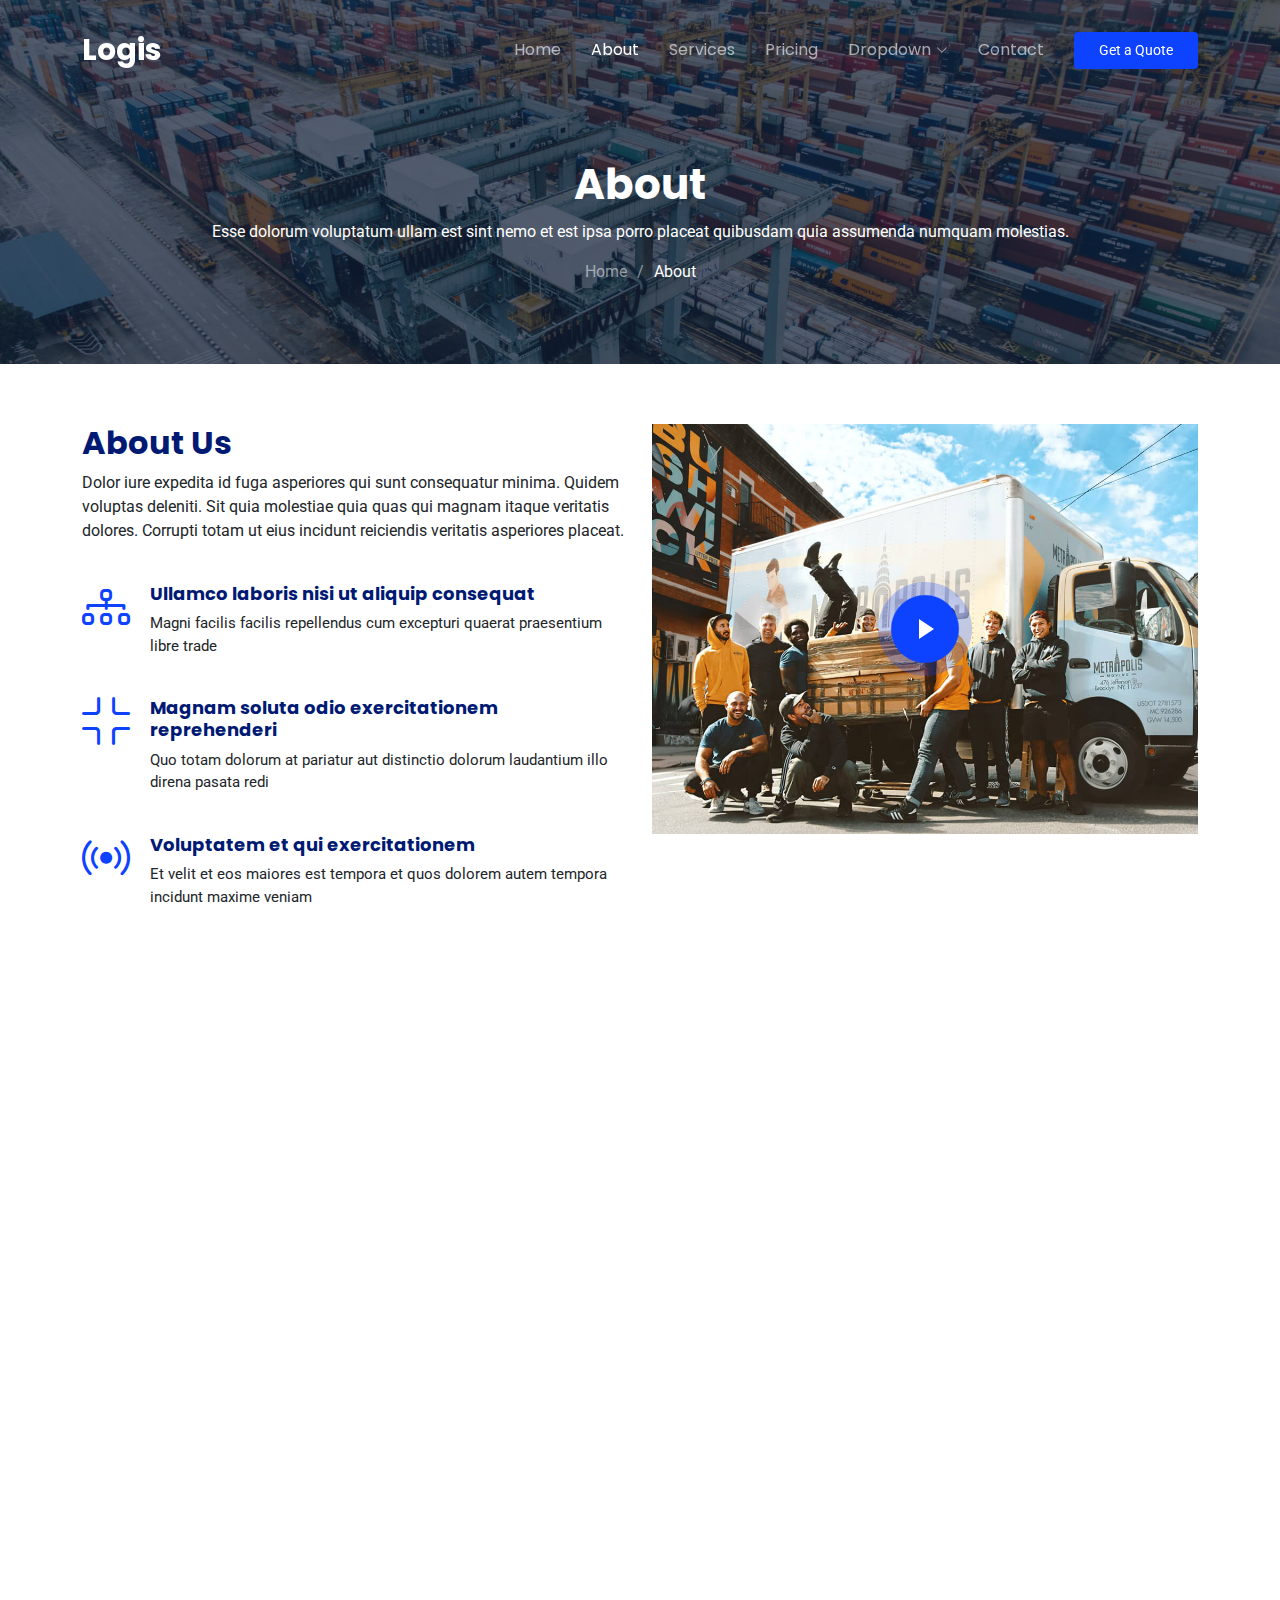
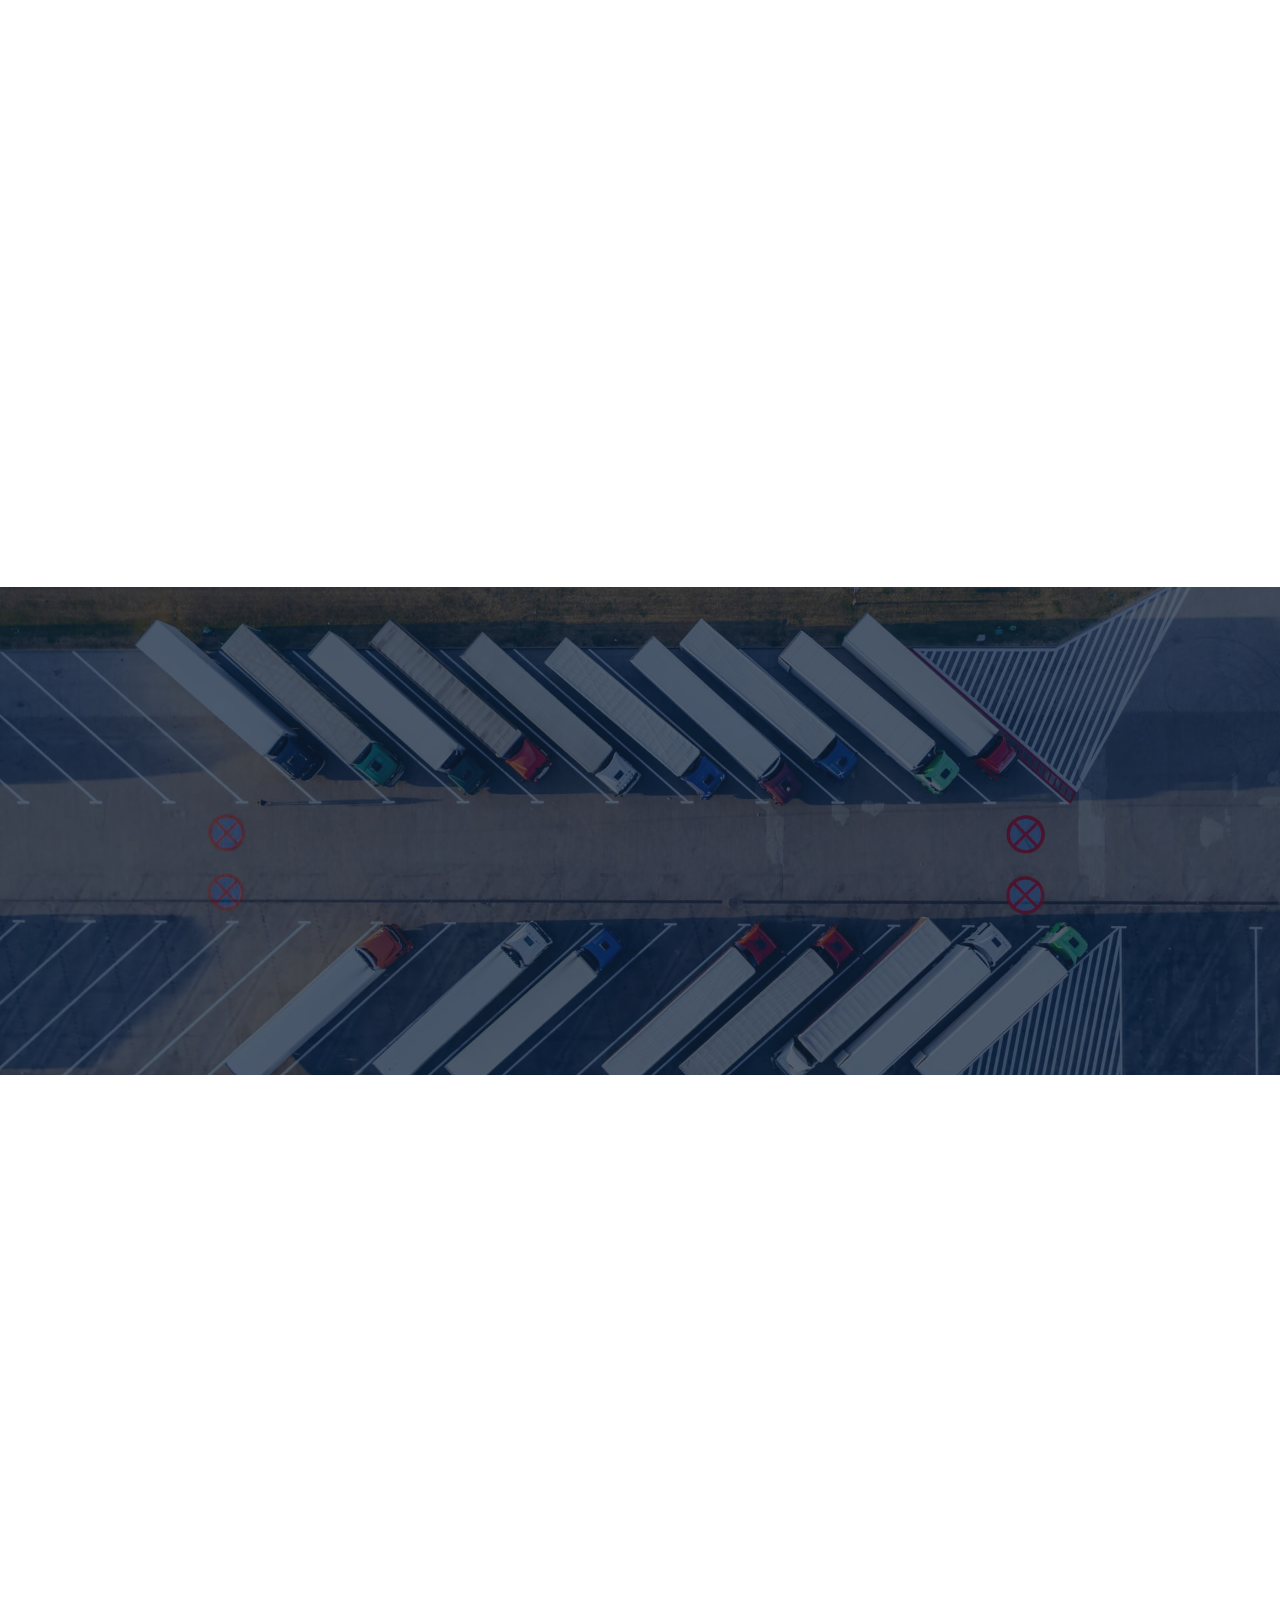
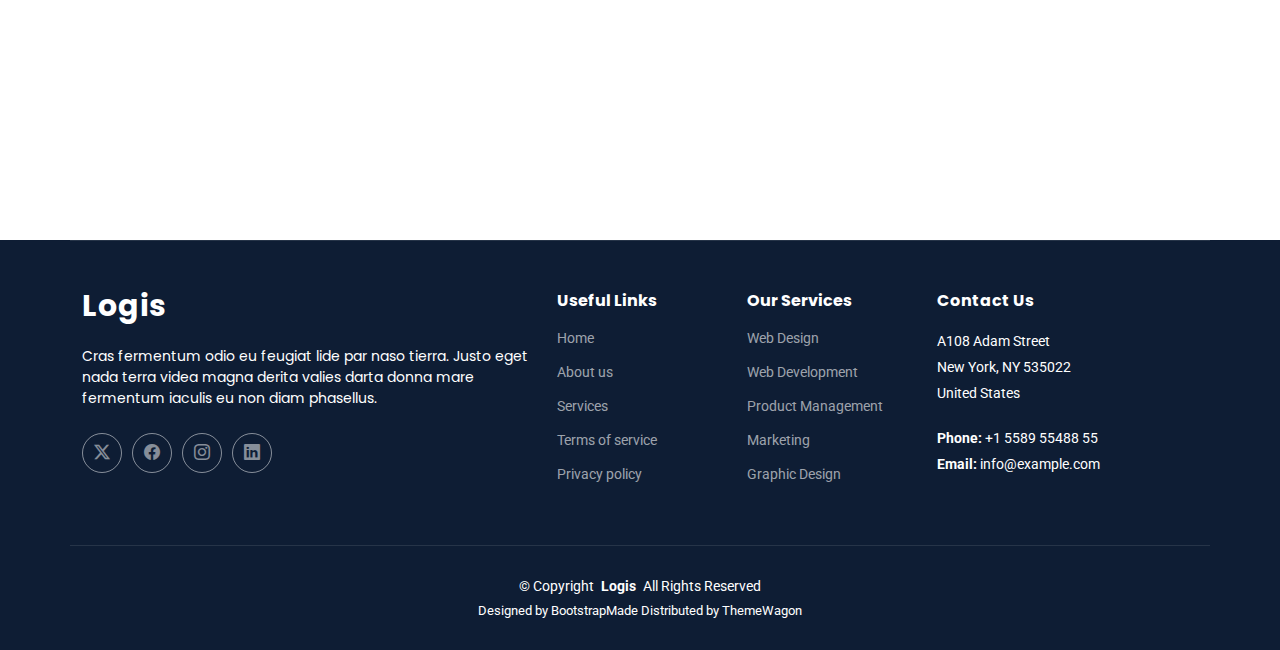
==== about.html @ e684bfeb "first commit" ====
<!DOCTYPE html>
<html lang="en">

<head>
  <meta charset="utf-8">
  <meta content="width=device-width, initial-scale=1.0" name="viewport">
  <title>About - Logis Bootstrap Template</title>
  <meta name="description" content="">
  <meta name="keywords" content="">

  <!-- Favicons -->
  <link href="assets/img/favicon.png" rel="icon">
  <link href="assets/img/apple-touch-icon.png" rel="apple-touch-icon">

  <!-- Fonts -->
  <link href="https://fonts.googleapis.com" rel="preconnect">
  <link href="https://fonts.gstatic.com" rel="preconnect" crossorigin>
  <link href="https://fonts.googleapis.com/css2?family=Roboto:ital,wght@0,100;0,300;0,400;0,500;0,700;0,900;1,100;1,300;1,400;1,500;1,700;1,900&family=Poppins:ital,wght@0,100;0,200;0,300;0,400;0,500;0,600;0,700;0,800;0,900;1,100;1,200;1,300;1,400;1,500;1,600;1,700;1,800;1,900&display=swap" rel="stylesheet">

  <!-- Vendor CSS Files -->
  <link href="assets/vendor/bootstrap/css/bootstrap.min.css" rel="stylesheet">
  <link href="assets/vendor/bootstrap-icons/bootstrap-icons.css" rel="stylesheet">
  <link href="assets/vendor/aos/aos.css" rel="stylesheet">
  <link href="assets/vendor/fontawesome-free/css/all.min.css" rel="stylesheet">
  <link href="assets/vendor/glightbox/css/glightbox.min.css" rel="stylesheet">
  <link href="assets/vendor/swiper/swiper-bundle.min.css" rel="stylesheet">

  <!-- Main CSS File -->
  <link href="assets/css/main.css" rel="stylesheet">

  <!-- =======================================================
  * Template Name: Logis
  * Template URL: https://bootstrapmade.com/logis-bootstrap-logistics-website-template/
  * Updated: Aug 07 2024 with Bootstrap v5.3.3
  * Author: BootstrapMade.com
  * License: https://bootstrapmade.com/license/
  ======================================================== -->
</head>

<body class="about-page">

  <header id="header" class="header d-flex align-items-center fixed-top">
    <div class="container-fluid container-xl position-relative d-flex align-items-center">

      <a href="index.html" class="logo d-flex align-items-center me-auto">
        <!-- Uncomment the line below if you also wish to use an image logo -->
        <!-- <img src="assets/img/logo.png" alt=""> -->
        <h1 class="sitename">Logis</h1>
      </a>

      <nav id="navmenu" class="navmenu">
        <ul>
          <li><a href="index.html">Home<br></a></li>
          <li><a href="about.html" class="active">About</a></li>
          <li><a href="services.html">Services</a></li>
          <li><a href="pricing.html">Pricing</a></li>
          <li class="dropdown"><a href="#"><span>Dropdown</span> <i class="bi bi-chevron-down toggle-dropdown"></i></a>
            <ul>
              <li><a href="#">Dropdown 1</a></li>
              <li class="dropdown"><a href="#"><span>Deep Dropdown</span> <i class="bi bi-chevron-down toggle-dropdown"></i></a>
                <ul>
                  <li><a href="#">Deep Dropdown 1</a></li>
                  <li><a href="#">Deep Dropdown 2</a></li>
                  <li><a href="#">Deep Dropdown 3</a></li>
                  <li><a href="#">Deep Dropdown 4</a></li>
                  <li><a href="#">Deep Dropdown 5</a></li>
                </ul>
              </li>
              <li><a href="#">Dropdown 2</a></li>
              <li><a href="#">Dropdown 3</a></li>
              <li><a href="#">Dropdown 4</a></li>
            </ul>
          </li>
          <li><a href="contact.html">Contact</a></li>
        </ul>
        <i class="mobile-nav-toggle d-xl-none bi bi-list"></i>
      </nav>

      <a class="btn-getstarted" href="get-a-quote.html">Get a Quote</a>

    </div>
  </header>

  <main class="main">

    <!-- Page Title -->
    <div class="page-title dark-background" data-aos="fade" style="background-image: url(assets/img/page-title-bg.jpg);">
      <div class="container position-relative">
        <h1>About</h1>
        <p>Esse dolorum voluptatum ullam est sint nemo et est ipsa porro placeat quibusdam quia assumenda numquam molestias.</p>
        <nav class="breadcrumbs">
          <ol>
            <li><a href="index.html">Home</a></li>
            <li class="current">About</li>
          </ol>
        </nav>
      </div>
    </div><!-- End Page Title -->

    <!-- About Section -->
    <section id="about" class="about section">

      <div class="container">

        <div class="row gy-4">

          <div class="col-lg-6 position-relative align-self-start order-lg-last order-first" data-aos="fade-up" data-aos-delay="200">
            <img src="assets/img/about.jpg" class="img-fluid" alt="">
            <a href="https://www.youtube.com/watch?v=Y7f98aduVJ8" class="glightbox pulsating-play-btn"></a>
          </div>

          <div class="col-lg-6 content order-last  order-lg-first" data-aos="fade-up" data-aos-delay="100">
            <h3>About Us</h3>
            <p>
              Dolor iure expedita id fuga asperiores qui sunt consequatur minima. Quidem voluptas deleniti. Sit quia molestiae quia quas qui magnam itaque veritatis dolores. Corrupti totam ut eius incidunt reiciendis veritatis asperiores placeat.
            </p>
            <ul>
              <li>
                <i class="bi bi-diagram-3"></i>
                <div>
                  <h5>Ullamco laboris nisi ut aliquip consequat</h5>
                  <p>Magni facilis facilis repellendus cum excepturi quaerat praesentium libre trade</p>
                </div>
              </li>
              <li>
                <i class="bi bi-fullscreen-exit"></i>
                <div>
                  <h5>Magnam soluta odio exercitationem reprehenderi</h5>
                  <p>Quo totam dolorum at pariatur aut distinctio dolorum laudantium illo direna pasata redi</p>
                </div>
              </li>
              <li>
                <i class="bi bi-broadcast"></i>
                <div>
                  <h5>Voluptatem et qui exercitationem</h5>
                  <p>Et velit et eos maiores est tempora et quos dolorem autem tempora incidunt maxime veniam</p>
                </div>
              </li>
            </ul>
          </div>

        </div>

      </div>

    </section><!-- /About Section -->

    <!-- Stats Section -->
    <section id="stats" class="stats section">

      <div class="container" data-aos="fade-up" data-aos-delay="100">

        <div class="row gy-4">

          <div class="col-lg-3 col-md-6">
            <div class="stats-item text-center w-100 h-100">
              <span data-purecounter-start="0" data-purecounter-end="232" data-purecounter-duration="1" class="purecounter"></span>
              <p>Clients</p>
            </div>
          </div><!-- End Stats Item -->

          <div class="col-lg-3 col-md-6">
            <div class="stats-item text-center w-100 h-100">
              <span data-purecounter-start="0" data-purecounter-end="521" data-purecounter-duration="1" class="purecounter"></span>
              <p>Projects</p>
            </div>
          </div><!-- End Stats Item -->

          <div class="col-lg-3 col-md-6">
            <div class="stats-item text-center w-100 h-100">
              <span data-purecounter-start="0" data-purecounter-end="1453" data-purecounter-duration="1" class="purecounter"></span>
              <p>Hours Of Support</p>
            </div>
          </div><!-- End Stats Item -->

          <div class="col-lg-3 col-md-6">
            <div class="stats-item text-center w-100 h-100">
              <span data-purecounter-start="0" data-purecounter-end="32" data-purecounter-duration="1" class="purecounter"></span>
              <p>Workers</p>
            </div>
          </div><!-- End Stats Item -->

        </div>

      </div>

    </section><!-- /Stats Section -->

    <!-- Team Section -->
    <section id="team" class="team section">

      <!-- Section Title -->
      <div class="container section-title" data-aos="fade-up">
        <span>Our Team<br></span>
        <h2>Our Team</h2>
        <p>Necessitatibus eius consequatur ex aliquid fuga eum quidem sint consectetur velit</p>
      </div><!-- End Section Title -->

      <div class="container">

        <div class="row">

          <div class="col-lg-4 col-md-6 d-flex" data-aos="fade-up" data-aos-delay="100">
            <div class="member">
              <img src="assets/img/team/team-1.jpg" class="img-fluid" alt="">
              <div class="member-content">
                <h4>Walter White</h4>
                <span>Web Development</span>
                <p>
                  Magni qui quod omnis unde et eos fuga et exercitationem. Odio veritatis perspiciatis quaerat qui aut aut aut
                </p>
                <div class="social">
                  <a href=""><i class="bi bi-twitter-x"></i></a>
                  <a href=""><i class="bi bi-facebook"></i></a>
                  <a href=""><i class="bi bi-instagram"></i></a>
                  <a href=""><i class="bi bi-linkedin"></i></a>
                </div>
              </div>
            </div>
          </div><!-- End Team Member -->

          <div class="col-lg-4 col-md-6 d-flex" data-aos="fade-up" data-aos-delay="200">
            <div class="member">
              <img src="assets/img/team/team-2.jpg" class="img-fluid" alt="">
              <div class="member-content">
                <h4>Sarah Jhinson</h4>
                <span>Marketing</span>
                <p>
                  Repellat fugiat adipisci nemo illum nesciunt voluptas repellendus. In architecto rerum rerum temporibus
                </p>
                <div class="social">
                  <a href=""><i class="bi bi-twitter-x"></i></a>
                  <a href=""><i class="bi bi-facebook"></i></a>
                  <a href=""><i class="bi bi-instagram"></i></a>
                  <a href=""><i class="bi bi-linkedin"></i></a>
                </div>
              </div>
            </div>
          </div><!-- End Team Member -->

          <div class="col-lg-4 col-md-6 d-flex" data-aos="fade-up" data-aos-delay="300">
            <div class="member">
              <img src="assets/img/team/team-3.jpg" class="img-fluid" alt="">
              <div class="member-content">
                <h4>William Anderson</h4>
                <span>Content</span>
                <p>
                  Voluptas necessitatibus occaecati quia. Earum totam consequuntur qui porro et laborum toro des clara
                </p>
                <div class="social">
                  <a href=""><i class="bi bi-twitter-x"></i></a>
                  <a href=""><i class="bi bi-facebook"></i></a>
                  <a href=""><i class="bi bi-instagram"></i></a>
                  <a href=""><i class="bi bi-linkedin"></i></a>
                </div>
              </div>
            </div>
          </div><!-- End Team Member -->

        </div>

      </div>

    </section><!-- /Team Section -->

    <!-- Testimonials Section -->
    <section id="testimonials" class="testimonials section dark-background">

      <img src="assets/img/testimonials-bg.jpg" class="testimonials-bg" alt="">

      <div class="container" data-aos="fade-up" data-aos-delay="100">

        <div class="swiper init-swiper">
          <script type="application/json" class="swiper-config">
            {
              "loop": true,
              "speed": 600,
              "autoplay": {
                "delay": 5000
              },
              "slidesPerView": "auto",
              "pagination": {
                "el": ".swiper-pagination",
                "type": "bullets",
                "clickable": true
              }
            }
          </script>
          <div class="swiper-wrapper">

            <div class="swiper-slide">
              <div class="testimonial-item">
                <img src="assets/img/testimonials/testimonials-1.jpg" class="testimonial-img" alt="">
                <h3>Saul Goodman</h3>
                <h4>Ceo &amp; Founder</h4>
                <div class="stars">
                  <i class="bi bi-star-fill"></i><i class="bi bi-star-fill"></i><i class="bi bi-star-fill"></i><i class="bi bi-star-fill"></i><i class="bi bi-star-fill"></i>
                </div>
                <p>
                  <i class="bi bi-quote quote-icon-left"></i>
                  <span>Proin iaculis purus consequat sem cure digni ssim donec porttitora entum suscipit rhoncus. Accusantium quam, ultricies eget id, aliquam eget nibh et. Maecen aliquam, risus at semper.</span>
                  <i class="bi bi-quote quote-icon-right"></i>
                </p>
              </div>
            </div><!-- End testimonial item -->

            <div class="swiper-slide">
              <div class="testimonial-item">
                <img src="assets/img/testimonials/testimonials-2.jpg" class="testimonial-img" alt="">
                <h3>Sara Wilsson</h3>
                <h4>Designer</h4>
                <div class="stars">
                  <i class="bi bi-star-fill"></i><i class="bi bi-star-fill"></i><i class="bi bi-star-fill"></i><i class="bi bi-star-fill"></i><i class="bi bi-star-fill"></i>
                </div>
                <p>
                  <i class="bi bi-quote quote-icon-left"></i>
                  <span>Export tempor illum tamen malis malis eram quae irure esse labore quem cillum quid cillum eram malis quorum velit fore eram velit sunt aliqua noster fugiat irure amet legam anim culpa.</span>
                  <i class="bi bi-quote quote-icon-right"></i>
                </p>
              </div>
            </div><!-- End testimonial item -->

            <div class="swiper-slide">
              <div class="testimonial-item">
                <img src="assets/img/testimonials/testimonials-3.jpg" class="testimonial-img" alt="">
                <h3>Jena Karlis</h3>
                <h4>Store Owner</h4>
                <div class="stars">
                  <i class="bi bi-star-fill"></i><i class="bi bi-star-fill"></i><i class="bi bi-star-fill"></i><i class="bi bi-star-fill"></i><i class="bi bi-star-fill"></i>
                </div>
                <p>
                  <i class="bi bi-quote quote-icon-left"></i>
                  <span>Enim nisi quem export duis labore cillum quae magna enim sint quorum nulla quem veniam duis minim tempor labore quem eram duis noster aute amet eram fore quis sint minim.</span>
                  <i class="bi bi-quote quote-icon-right"></i>
                </p>
              </div>
            </div><!-- End testimonial item -->

            <div class="swiper-slide">
              <div class="testimonial-item">
                <img src="assets/img/testimonials/testimonials-4.jpg" class="testimonial-img" alt="">
                <h3>Matt Brandon</h3>
                <h4>Freelancer</h4>
                <div class="stars">
                  <i class="bi bi-star-fill"></i><i class="bi bi-star-fill"></i><i class="bi bi-star-fill"></i><i class="bi bi-star-fill"></i><i class="bi bi-star-fill"></i>
                </div>
                <p>
                  <i class="bi bi-quote quote-icon-left"></i>
                  <span>Fugiat enim eram quae cillum dolore dolor amet nulla culpa multos export minim fugiat minim velit minim dolor enim duis veniam ipsum anim magna sunt elit fore quem dolore labore illum veniam.</span>
                  <i class="bi bi-quote quote-icon-right"></i>
                </p>
              </div>
            </div><!-- End testimonial item -->

            <div class="swiper-slide">
              <div class="testimonial-item">
                <img src="assets/img/testimonials/testimonials-5.jpg" class="testimonial-img" alt="">
                <h3>John Larson</h3>
                <h4>Entrepreneur</h4>
                <div class="stars">
                  <i class="bi bi-star-fill"></i><i class="bi bi-star-fill"></i><i class="bi bi-star-fill"></i><i class="bi bi-star-fill"></i><i class="bi bi-star-fill"></i>
                </div>
                <p>
                  <i class="bi bi-quote quote-icon-left"></i>
                  <span>Quis quorum aliqua sint quem legam fore sunt eram irure aliqua veniam tempor noster veniam enim culpa labore duis sunt culpa nulla illum cillum fugiat legam esse veniam culpa fore nisi cillum quid.</span>
                  <i class="bi bi-quote quote-icon-right"></i>
                </p>
              </div>
            </div><!-- End testimonial item -->

          </div>
          <div class="swiper-pagination"></div>
        </div>

      </div>

    </section><!-- /Testimonials Section -->

    <!-- Faq Section -->
    <section id="faq" class="faq section">

      <!-- Section Title -->
      <div class="container section-title" data-aos="fade-up">
        <span>Frequently Asked Questions</span>
        <h2>Frequently Asked Questions</h2>
        <p>Necessitatibus eius consequatur ex aliquid fuga eum quidem sint consectetur velit</p>
      </div><!-- End Section Title -->

      <div class="container">

        <div class="row justify-content-center">

          <div class="col-lg-10">

            <div class="faq-container">

              <div class="faq-item faq-active" data-aos="fade-up" data-aos-delay="200">
                <i class="faq-icon bi bi-question-circle"></i>
                <h3>Non consectetur a erat nam at lectus urna duis?</h3>
                <div class="faq-content">
                  <p>Feugiat pretium nibh ipsum consequat. Tempus iaculis urna id volutpat lacus laoreet non curabitur gravida. Venenatis lectus magna fringilla urna porttitor rhoncus dolor purus non.</p>
                </div>
                <i class="faq-toggle bi bi-chevron-right"></i>
              </div><!-- End Faq item-->

              <div class="faq-item" data-aos="fade-up" data-aos-delay="300">
                <i class="faq-icon bi bi-question-circle"></i>
                <h3>Feugiat scelerisque varius morbi enim nunc faucibus a pellentesque?</h3>
                <div class="faq-content">
                  <p>Dolor sit amet consectetur adipiscing elit pellentesque habitant morbi. Id interdum velit laoreet id donec ultrices. Fringilla phasellus faucibus scelerisque eleifend donec pretium. Est pellentesque elit ullamcorper dignissim. Mauris ultrices eros in cursus turpis massa tincidunt dui.</p>
                </div>
                <i class="faq-toggle bi bi-chevron-right"></i>
              </div><!-- End Faq item-->

              <div class="faq-item" data-aos="fade-up" data-aos-delay="400">
                <i class="faq-icon bi bi-question-circle"></i>
                <h3>Dolor sit amet consectetur adipiscing elit pellentesque?</h3>
                <div class="faq-content">
                  <p>Eleifend mi in nulla posuere sollicitudin aliquam ultrices sagittis orci. Faucibus pulvinar elementum integer enim. Sem nulla pharetra diam sit amet nisl suscipit. Rutrum tellus pellentesque eu tincidunt. Lectus urna duis convallis convallis tellus. Urna molestie at elementum eu facilisis sed odio morbi quis</p>
                </div>
                <i class="faq-toggle bi bi-chevron-right"></i>
              </div><!-- End Faq item-->

              <div class="faq-item" data-aos="fade-up" data-aos-delay="500">
                <i class="faq-icon bi bi-question-circle"></i>
                <h3>Ac odio tempor orci dapibus. Aliquam eleifend mi in nulla?</h3>
                <div class="faq-content">
                  <p>Dolor sit amet consectetur adipiscing elit pellentesque habitant morbi. Id interdum velit laoreet id donec ultrices. Fringilla phasellus faucibus scelerisque eleifend donec pretium. Est pellentesque elit ullamcorper dignissim. Mauris ultrices eros in cursus turpis massa tincidunt dui.</p>
                </div>
                <i class="faq-toggle bi bi-chevron-right"></i>
              </div><!-- End Faq item-->

              <div class="faq-item" data-aos="fade-up" data-aos-delay="600">
                <i class="faq-icon bi bi-question-circle"></i>
                <h3>Tempus quam pellentesque nec nam aliquam sem et tortor consequat?</h3>
                <div class="faq-content">
                  <p>Molestie a iaculis at erat pellentesque adipiscing commodo. Dignissim suspendisse in est ante in. Nunc vel risus commodo viverra maecenas accumsan. Sit amet nisl suscipit adipiscing bibendum est. Purus gravida quis blandit turpis cursus in</p>
                </div>
                <i class="faq-toggle bi bi-chevron-right"></i>
              </div><!-- End Faq item-->

            </div>

          </div>

        </div>

      </div>

    </section><!-- /Faq Section -->

  </main>

  <footer id="footer" class="footer dark-background">

    <div class="container footer-top">
      <div class="row gy-4">
        <div class="col-lg-5 col-md-12 footer-about">
          <a href="index.html" class="logo d-flex align-items-center">
            <span class="sitename">Logis</span>
          </a>
          <p>Cras fermentum odio eu feugiat lide par naso tierra. Justo eget nada terra videa magna derita valies darta donna mare fermentum iaculis eu non diam phasellus.</p>
          <div class="social-links d-flex mt-4">
            <a href=""><i class="bi bi-twitter-x"></i></a>
            <a href=""><i class="bi bi-facebook"></i></a>
            <a href=""><i class="bi bi-instagram"></i></a>
            <a href=""><i class="bi bi-linkedin"></i></a>
          </div>
        </div>

        <div class="col-lg-2 col-6 footer-links">
          <h4>Useful Links</h4>
          <ul>
            <li><a href="#">Home</a></li>
            <li><a href="#">About us</a></li>
            <li><a href="#">Services</a></li>
            <li><a href="#">Terms of service</a></li>
            <li><a href="#">Privacy policy</a></li>
          </ul>
        </div>

        <div class="col-lg-2 col-6 footer-links">
          <h4>Our Services</h4>
          <ul>
            <li><a href="#">Web Design</a></li>
            <li><a href="#">Web Development</a></li>
            <li><a href="#">Product Management</a></li>
            <li><a href="#">Marketing</a></li>
            <li><a href="#">Graphic Design</a></li>
          </ul>
        </div>

        <div class="col-lg-3 col-md-12 footer-contact text-center text-md-start">
          <h4>Contact Us</h4>
          <p>A108 Adam Street</p>
          <p>New York, NY 535022</p>
          <p>United States</p>
          <p class="mt-4"><strong>Phone:</strong> <span>+1 5589 55488 55</span></p>
          <p><strong>Email:</strong> <span>info@example.com</span></p>
        </div>

      </div>
    </div>

    <div class="container copyright text-center mt-4">
      <p>© <span>Copyright</span> <strong class="px-1 sitename">Logis</strong> <span>All Rights Reserved</span></p>
      <div class="credits">
        <!-- All the links in the footer should remain intact. -->
        <!-- You can delete the links only if you've purchased the pro version. -->
        <!-- Licensing information: https://bootstrapmade.com/license/ -->
        <!-- Purchase the pro version with working PHP/AJAX contact form: [buy-url] -->
        Designed by <a href="https://bootstrapmade.com/">BootstrapMade</a> Distributed by <a href=“https://themewagon.com>ThemeWagon
      </div>
    </div>

  </footer>

  <!-- Scroll Top -->
  <a href="#" id="scroll-top" class="scroll-top d-flex align-items-center justify-content-center"><i class="bi bi-arrow-up-short"></i></a>

  <!-- Preloader -->
  <div id="preloader"></div>

  <!-- Vendor JS Files -->
  <script src="assets/vendor/bootstrap/js/bootstrap.bundle.min.js"></script>
  <script src="assets/vendor/php-email-form/validate.js"></script>
  <script src="assets/vendor/aos/aos.js"></script>
  <script src="assets/vendor/purecounter/purecounter_vanilla.js"></script>
  <script src="assets/vendor/glightbox/js/glightbox.min.js"></script>
  <script src="assets/vendor/swiper/swiper-bundle.min.js"></script>

  <!-- Main JS File -->
  <script src="assets/js/main.js"></script>

</body>

</html>
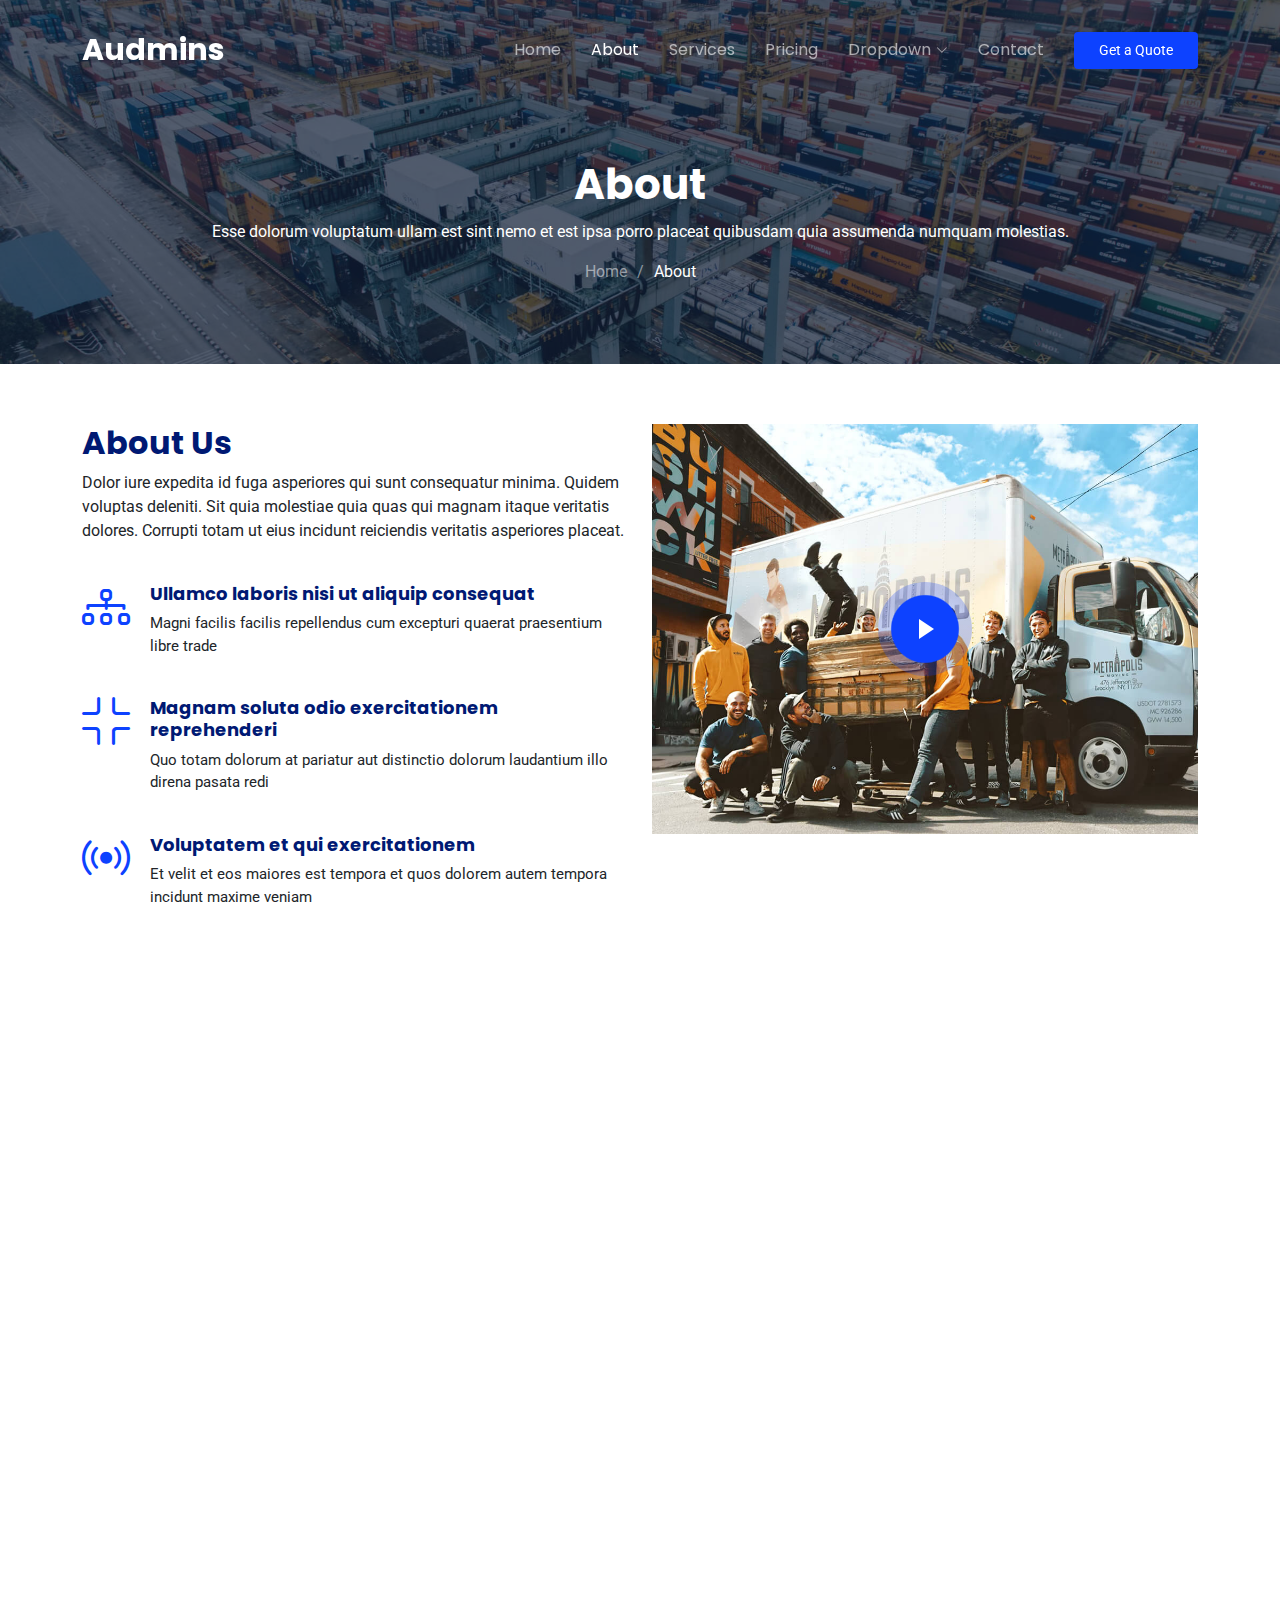
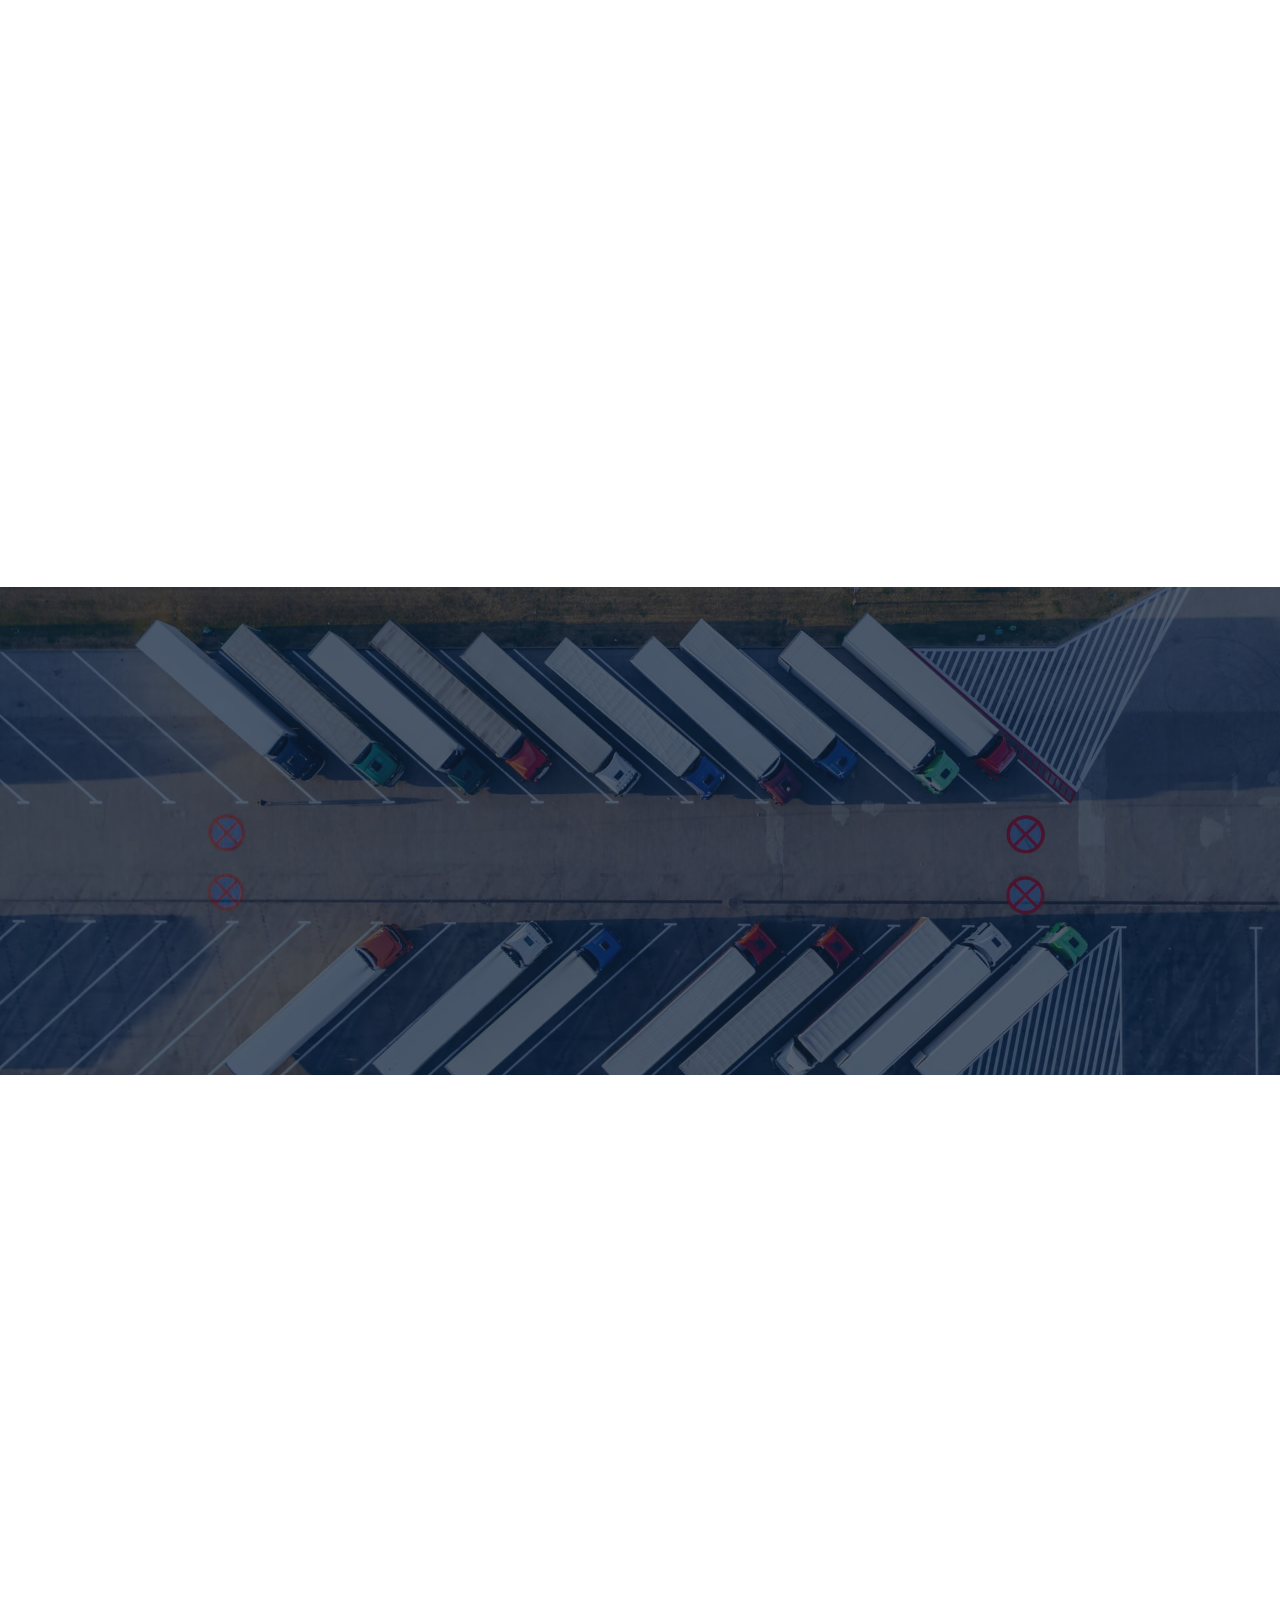
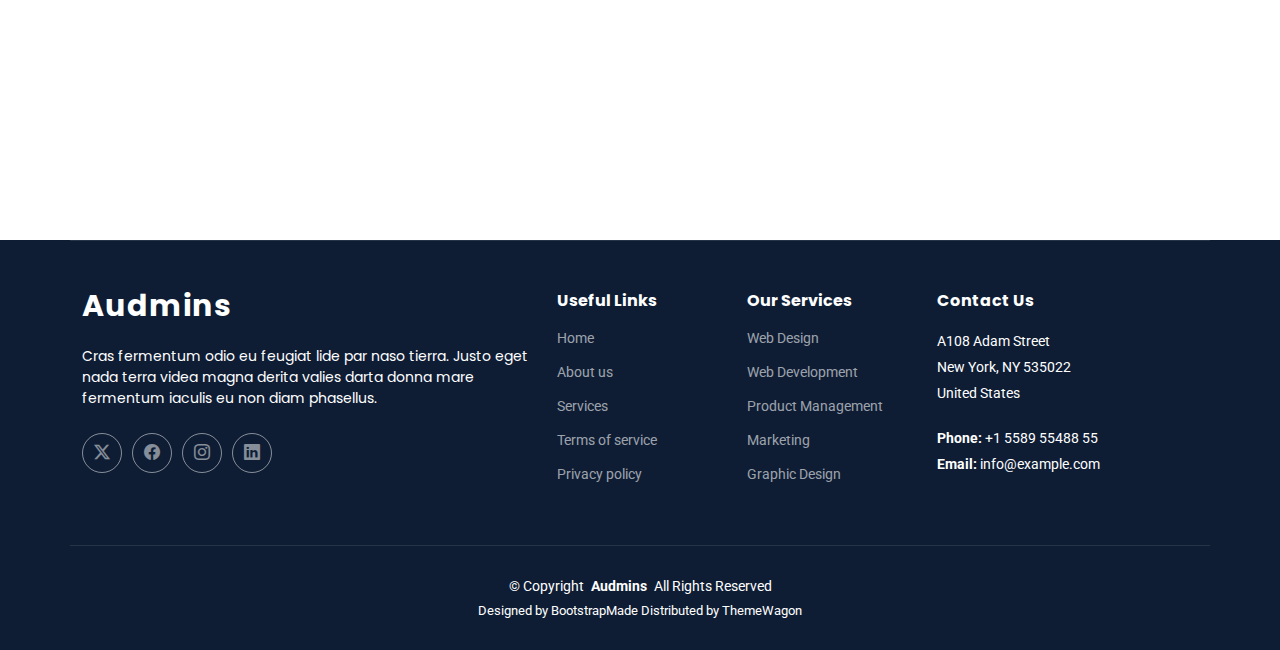
==== commit 312926a7: "changed name to Audmins across the site" ====
--- a/about.html
+++ b/about.html
@@ -4,7 +4,7 @@
 <head>
   <meta charset="utf-8">
   <meta content="width=device-width, initial-scale=1.0" name="viewport">
-  <title>About - Logis Bootstrap Template</title>
+  <title>About - Audmins</title>
   <meta name="description" content="">
   <meta name="keywords" content="">
 
@@ -45,7 +45,7 @@
       <a href="index.html" class="logo d-flex align-items-center me-auto">
         <!-- Uncomment the line below if you also wish to use an image logo -->
         <!-- <img src="assets/img/logo.png" alt=""> -->
-        <h1 class="sitename">Logis</h1>
+        <h1 class="sitename">Audmins</h1>
       </a>
 
       <nav id="navmenu" class="navmenu">
@@ -457,7 +457,7 @@
       <div class="row gy-4">
         <div class="col-lg-5 col-md-12 footer-about">
           <a href="index.html" class="logo d-flex align-items-center">
-            <span class="sitename">Logis</span>
+            <span class="sitename">Audmins</span>
           </a>
           <p>Cras fermentum odio eu feugiat lide par naso tierra. Justo eget nada terra videa magna derita valies darta donna mare fermentum iaculis eu non diam phasellus.</p>
           <div class="social-links d-flex mt-4">
@@ -503,7 +503,7 @@
     </div>
 
     <div class="container copyright text-center mt-4">
-      <p>© <span>Copyright</span> <strong class="px-1 sitename">Logis</strong> <span>All Rights Reserved</span></p>
+      <p>© <span>Copyright</span> <strong class="px-1 sitename">Audmins</strong> <span>All Rights Reserved</span></p>
       <div class="credits">
         <!-- All the links in the footer should remain intact. -->
         <!-- You can delete the links only if you've purchased the pro version. -->
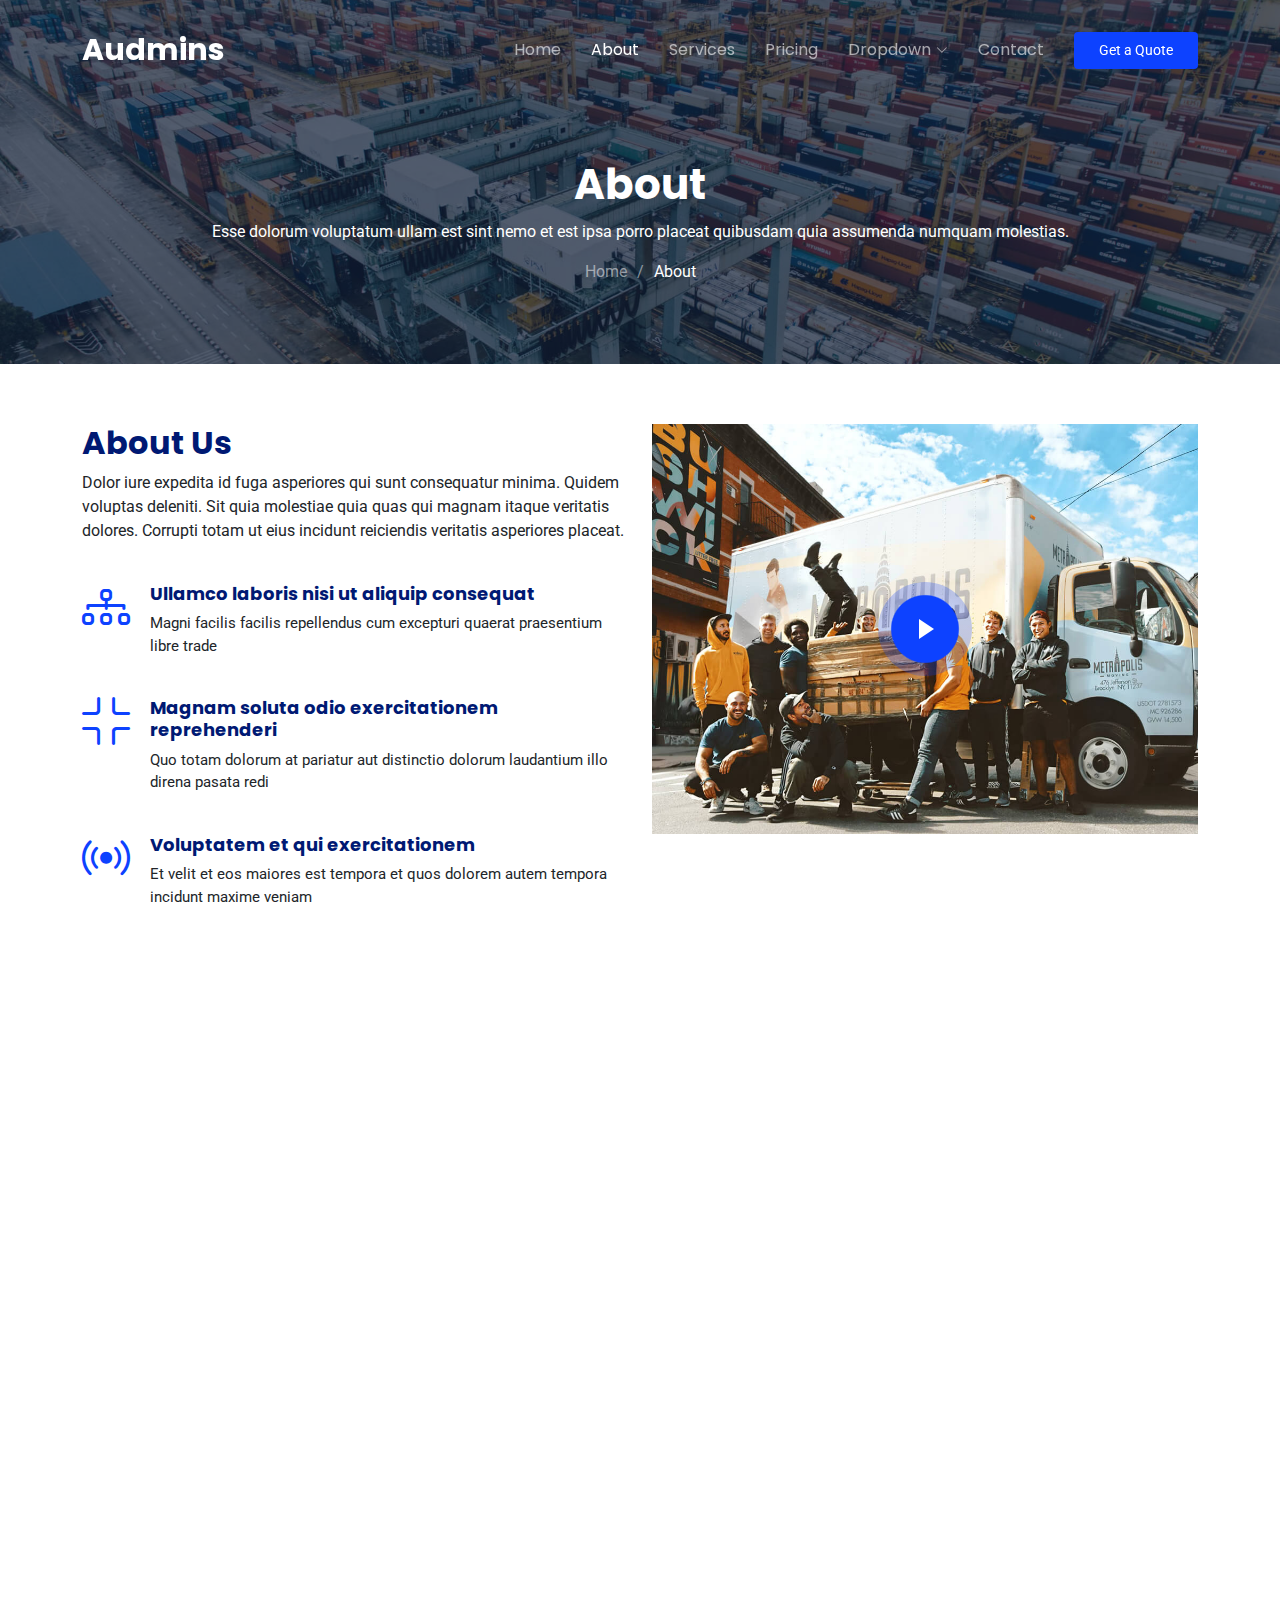
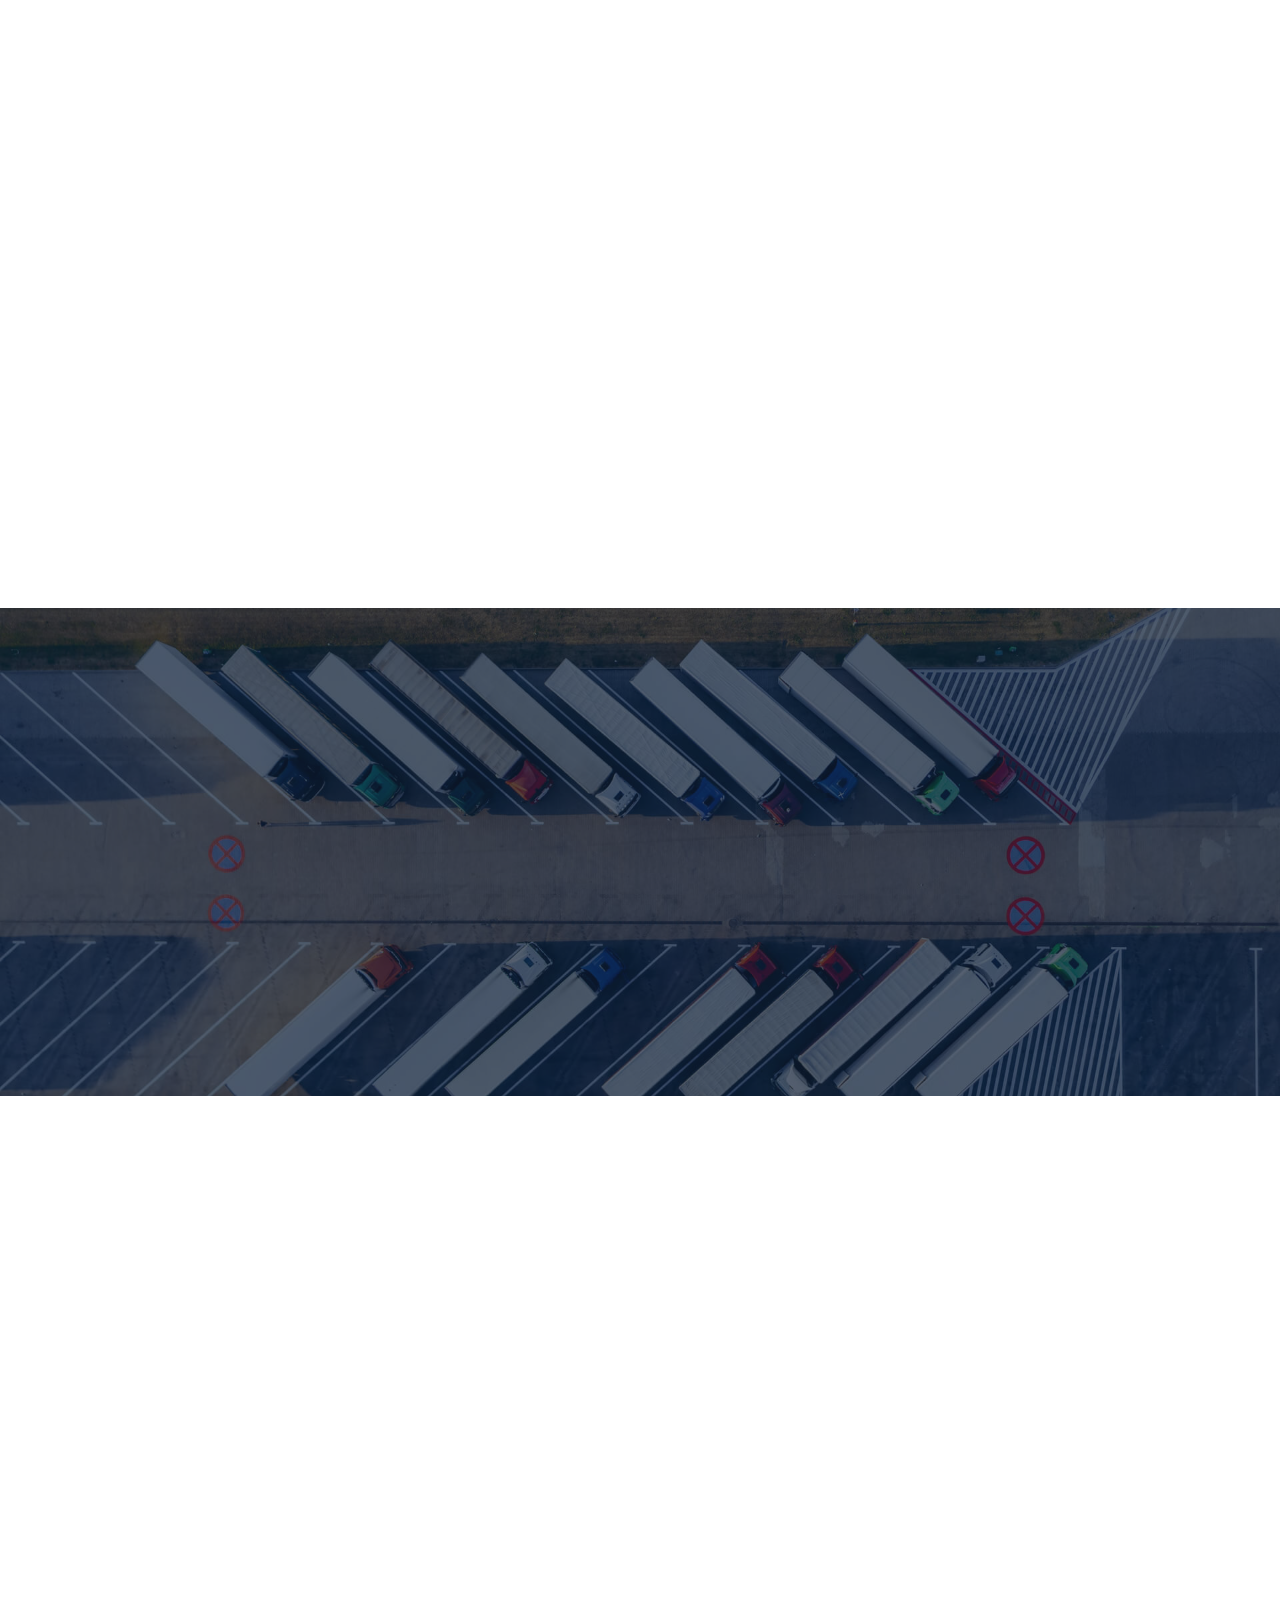
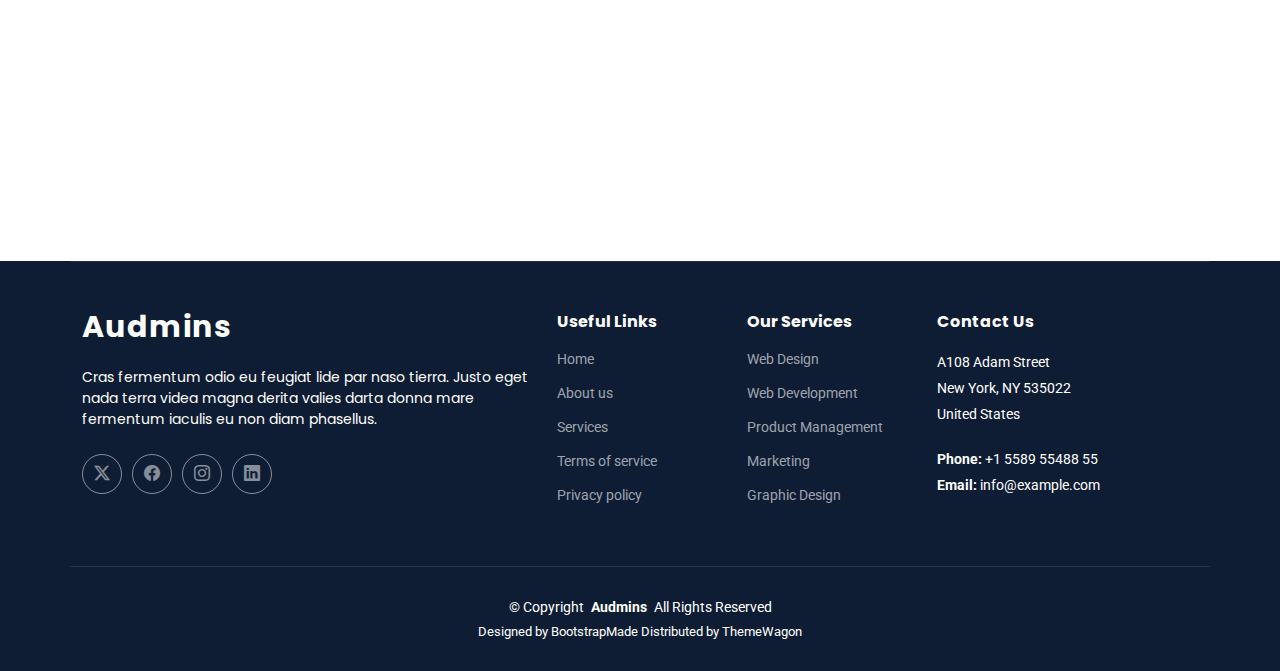
==== commit d82f19d8: "changed desc for team member and added a new svg for homepage" ====
--- a/about.html
+++ b/about.html
@@ -204,10 +204,29 @@
             <div class="member">
               <img src="assets/img/team/team-1.jpg" class="img-fluid" alt="">
               <div class="member-content">
-                <h4>Walter White</h4>
-                <span>Web Development</span>
-                <p>
-                  Magni qui quod omnis unde et eos fuga et exercitationem. Odio veritatis perspiciatis quaerat qui aut aut aut
+                <h4>Alauddin U</h4>
+                <span>Developer</span>
+                <p>
+                  A Passionate, Results-Oriented Software Developer cum tester, Optimally equipped with the Building aspects of a Coder and the Breaking aspects of a Tester.
+                </p>
+                <div class="social">
+                  <a href="https://x.com/aldoboyzzz"><i class="bi bi-twitter-x"></i></a>
+                  <a href="https://www.facebook.com/aldoboyzzz"><i class="bi bi-facebook"></i></a>
+                  <a href="https://www.instagram.com/aldoboyzzz/"><i class="bi bi-instagram"></i></a>
+                  <a href="https://www.linkedin.com/in/aldoboyzzz/"><i class="bi bi-linkedin"></i></a>
+                </div>
+              </div>
+            </div>
+          </div><!-- End Team Member -->
+
+          <div class="col-lg-4 col-md-6 d-flex" data-aos="fade-up" data-aos-delay="200">
+            <div class="member">
+              <img src="assets/img/team/team-2.jpg" class="img-fluid" alt="">
+              <div class="member-content">
+                <h4>Sathishkumar A</h4>
+                <span>IT Auditor & Administrator</span>
+                <p>
+                  Repellat fugiat adipisci nemo illum nesciunt voluptas repellendus. In architecto rerum rerum temporibus
                 </p>
                 <div class="social">
                   <a href=""><i class="bi bi-twitter-x"></i></a>
@@ -219,14 +238,14 @@
             </div>
           </div><!-- End Team Member -->
 
-          <div class="col-lg-4 col-md-6 d-flex" data-aos="fade-up" data-aos-delay="200">
+          <!--<div class="col-lg-4 col-md-6 d-flex" data-aos="fade-up" data-aos-delay="300">
             <div class="member">
-              <img src="assets/img/team/team-2.jpg" class="img-fluid" alt="">
+              <img src="assets/img/team/team-3.jpg" class="img-fluid" alt="">
               <div class="member-content">
-                <h4>Sarah Jhinson</h4>
-                <span>Marketing</span>
-                <p>
-                  Repellat fugiat adipisci nemo illum nesciunt voluptas repellendus. In architecto rerum rerum temporibus
+                <h4>William Anderson</h4>
+                <span>Content</span>
+                <p>
+                  Voluptas necessitatibus occaecati quia. Earum totam consequuntur qui porro et laborum toro des clara
                 </p>
                 <div class="social">
                   <a href=""><i class="bi bi-twitter-x"></i></a>
@@ -235,26 +254,7 @@
                   <a href=""><i class="bi bi-linkedin"></i></a>
                 </div>
               </div>
-            </div>
-          </div><!-- End Team Member -->
-
-          <div class="col-lg-4 col-md-6 d-flex" data-aos="fade-up" data-aos-delay="300">
-            <div class="member">
-              <img src="assets/img/team/team-3.jpg" class="img-fluid" alt="">
-              <div class="member-content">
-                <h4>William Anderson</h4>
-                <span>Content</span>
-                <p>
-                  Voluptas necessitatibus occaecati quia. Earum totam consequuntur qui porro et laborum toro des clara
-                </p>
-                <div class="social">
-                  <a href=""><i class="bi bi-twitter-x"></i></a>
-                  <a href=""><i class="bi bi-facebook"></i></a>
-                  <a href=""><i class="bi bi-instagram"></i></a>
-                  <a href=""><i class="bi bi-linkedin"></i></a>
-                </div>
-              </div>
-            </div>
+            </div>-->
           </div><!-- End Team Member -->
 
         </div>
